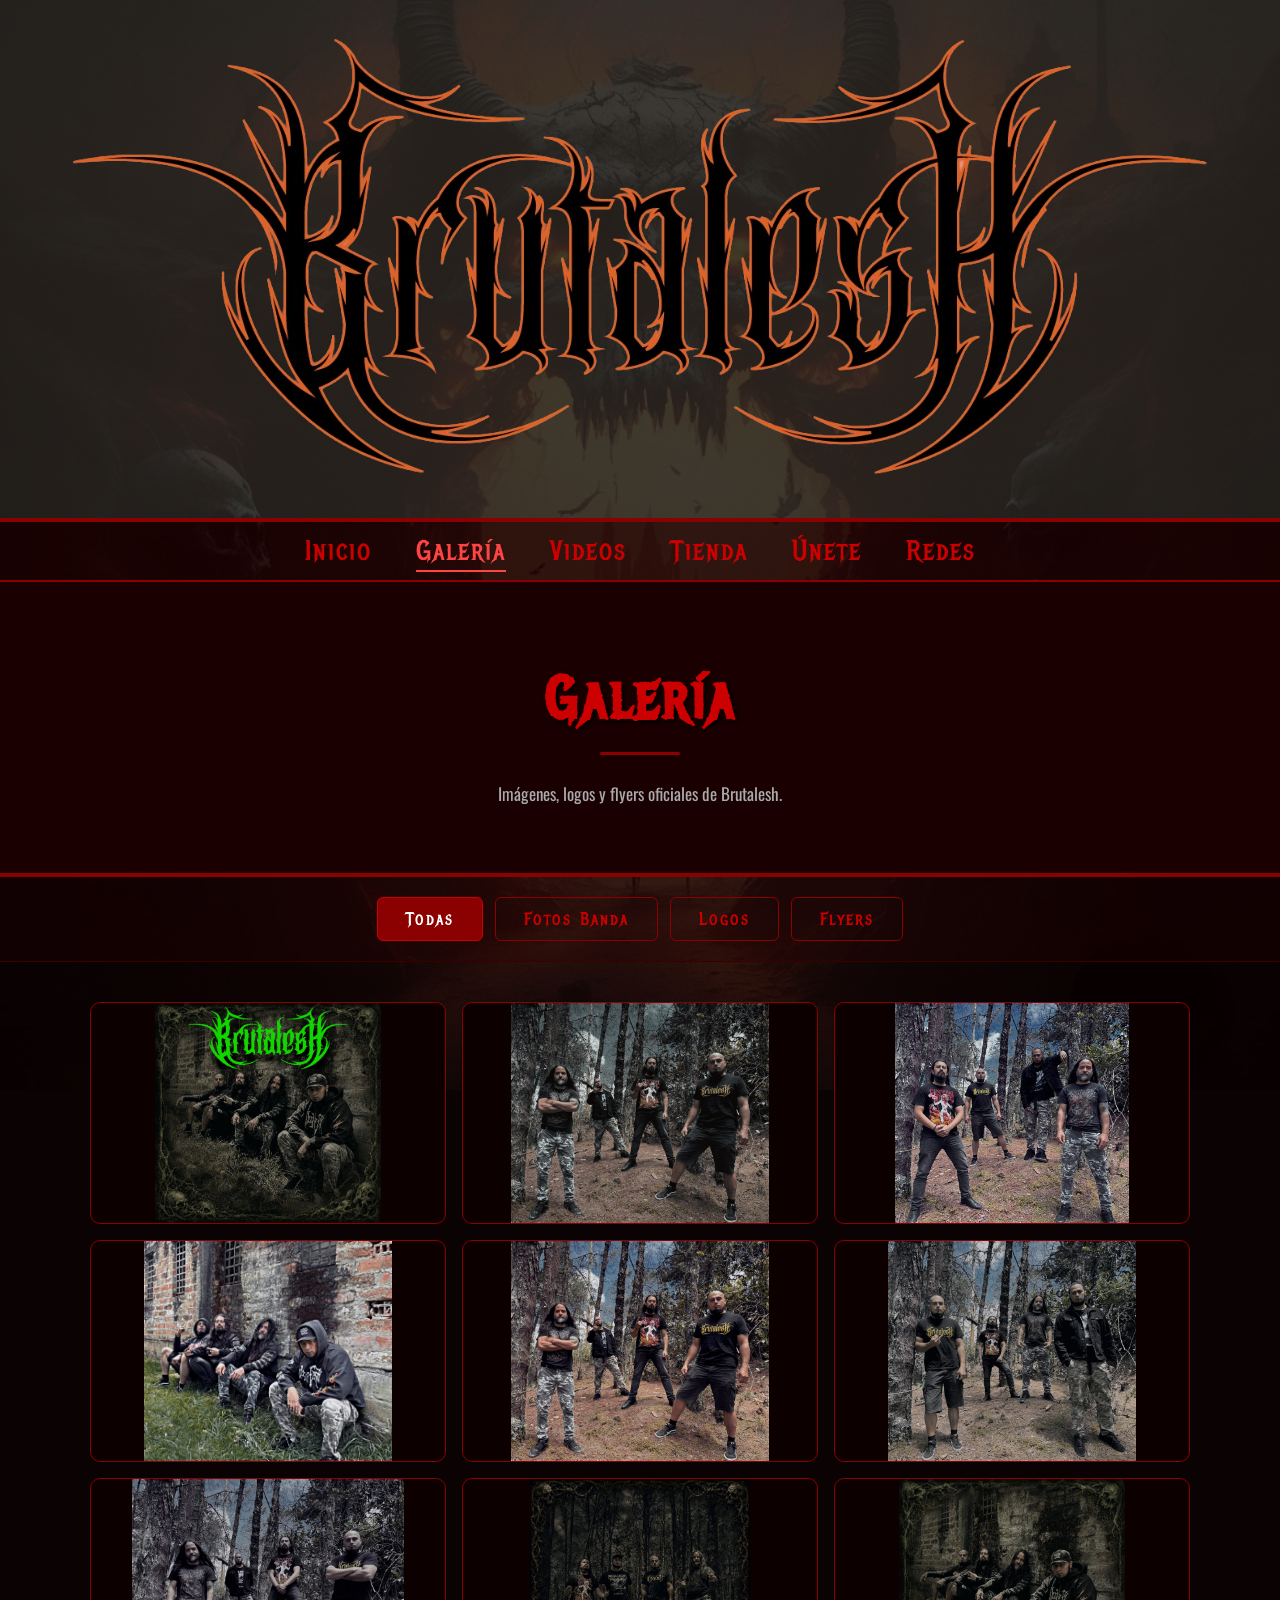
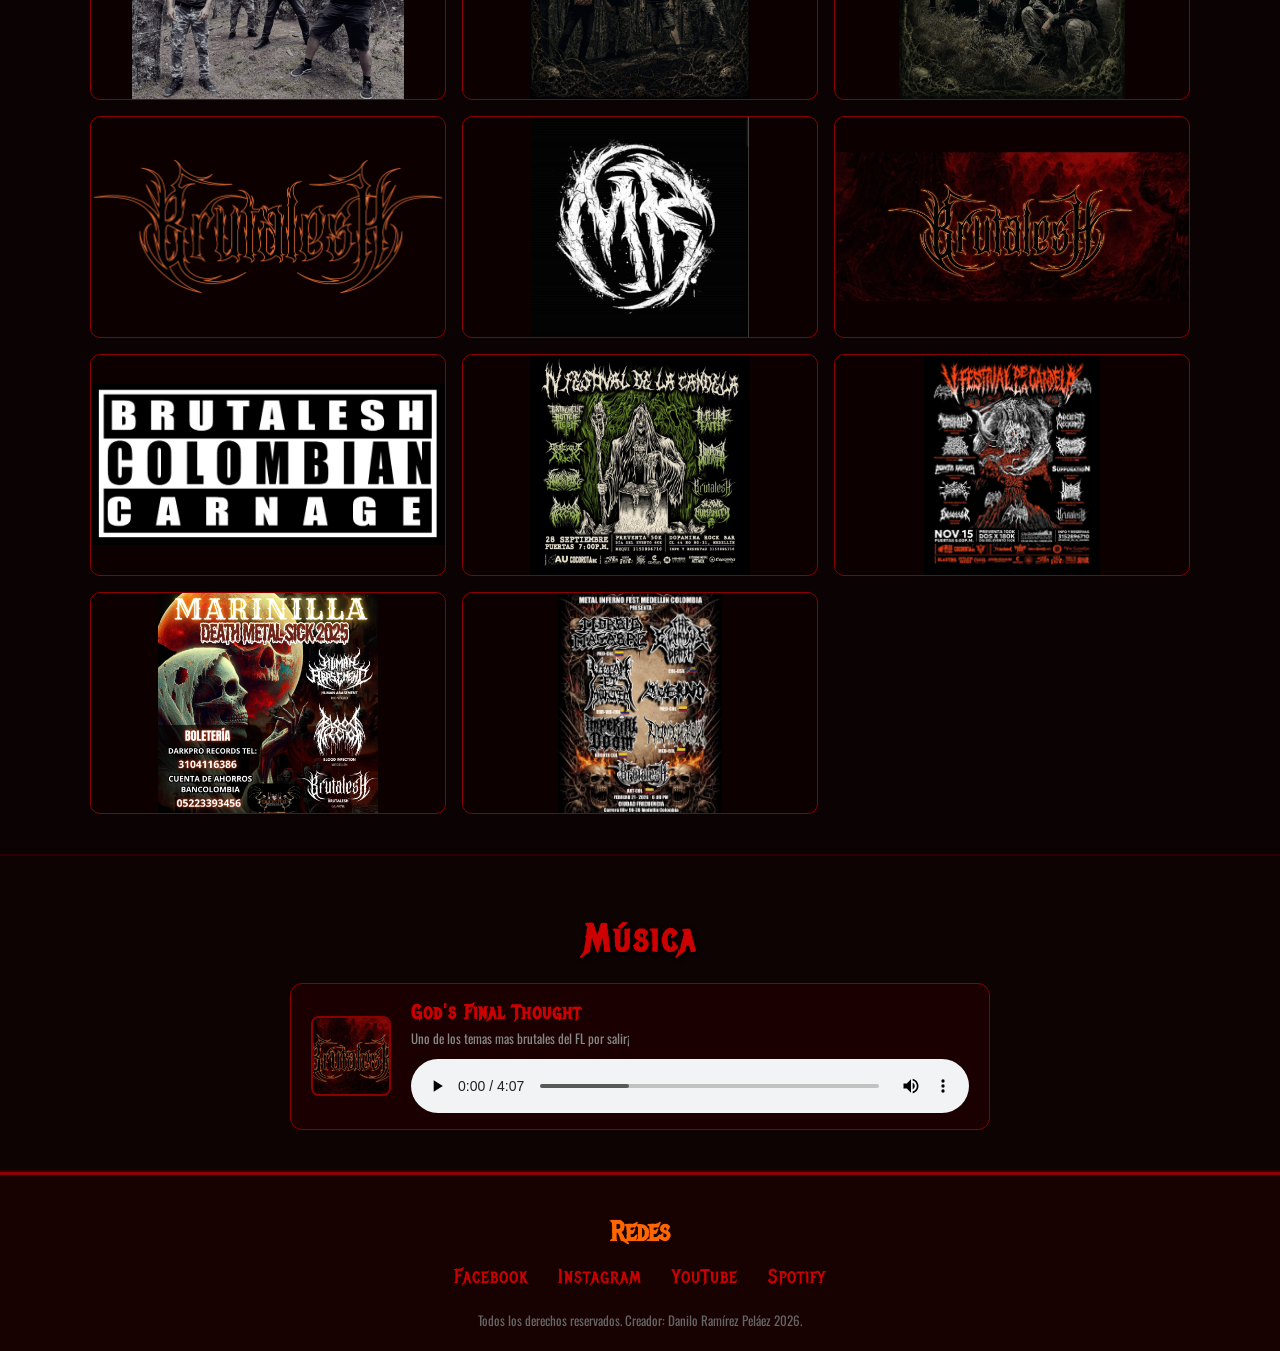
==== Galeria.html @ d6ba1d7a "Creacion Galeria y Actualizacion CSS, Index y Tienda." ====
<!DOCTYPE html>
<html lang="es">

<head>
    <meta charset="UTF-8">
    <meta name="viewport" content="width=device-width, initial-scale=1.0">
    <title>Galería - Brutalesh</title>
    <link rel="preconnect" href="https://fonts.googleapis.com">
    <link href="https://fonts.googleapis.com/css2?family=Metal+Mania&family=Oswald:wght@400;700&display=swap"
        rel="stylesheet">
    <link rel="stylesheet" href="css/estilospropios.css">
</head>

<body>

    <header>
        <div id="fondoCabeza">
            <img src="imagenes/Logo_Original.png" id="Logo">
        </div>
    </header>

    <nav id="menuPpal">
        <a href="index.html#inicio">Inicio</a>
        <a href="galeria.html" class="nav-activo">Galería</a>
        <a href="index.html#seccion3">Videos</a>
        <a href="tienda.html">Tienda</a>
        <a href="index.html#formularioContacto">Únete</a>
        <a href="index.html#redesSociales">Redes</a>
    </nav>

    <main>

        <section id="bannerGaleria">
            <h1>Galería</h1>
            <div class="tienda-divider"></div>
            <p class="tienda-descripcion">Imágenes, logos y flyers oficiales de Brutalesh.</p>
        </section>

        <section id="seccionFiltrosGaleria">
            <div class="filtros-contenedor">
                <button class="filtro-btn activo" onclick="filtrarGaleria('todos', this)">Todas</button>
                <button class="filtro-btn" onclick="filtrarGaleria('banda', this)">Fotos Banda</button>
                <button class="filtro-btn" onclick="filtrarGaleria('logo', this)">Logos</button>
                <button class="filtro-btn" onclick="filtrarGaleria('flyer', this)">Flyers</button>
            </div>
        </section>

        <section id="seccionGaleria">
            <div class="galeria-grid">

                <!-- FOTOS BANDA -->

                <div class="galeria-item" data-categoria="banda"
                    onclick="abrirModal('imagenes/BRUTALESH2026NEW.jpg', 'Brutalesh 2026 New')">
                    <img src="imagenes/BRUTALESH2026NEW.jpg" alt="Brutalesh 2026 New">
                    <div class="galeria-overlay"><span>🔍 Ver</span>
                        <p>Brutalesh 2026 New</p>
                    </div>
                </div>

                <div class="galeria-item" data-categoria="banda"
                    onclick="abrirModal('imagenes/BRUTALESH2026.jpg', 'Brutalesh 2026')">
                    <img src="imagenes/BRUTALESH2026.jpg" alt="Brutalesh 2026">
                    <div class="galeria-overlay"><span>🔍 Ver</span>
                        <p>Brutalesh 2026</p>
                    </div>
                </div>

                <div class="galeria-item" data-categoria="banda"
                    onclick="abrirModal('imagenes/BRUTALESH2026 (2).jpg', 'Brutalesh 2026 — 2')">
                    <img src="imagenes/BRUTALESH2026 (2).jpg" alt="Brutalesh 2026 2">
                    <div class="galeria-overlay"><span>🔍 Ver</span>
                        <p>Brutalesh 2026 — 2</p>
                    </div>
                </div>
                <div class="galeria-item" data-categoria="banda"
                    onclick="abrirModal('imagenes/BRUTALESH2026 (3).jpg', 'Brutalesh 2026 — 3')">
                    <img src="imagenes/BRUTALESH2026 (3).jpg" alt="Brutalesh 2026 3">
                    <div class="galeria-overlay"><span>🔍 Ver</span>
                        <p>Brutalesh 2026 — 3</p>
                    </div>
                </div>
                <div class="galeria-item" data-categoria="banda"
                    onclick="abrirModal('imagenes/BRUTALESH2026 (4).jpg', 'Brutalesh 2026 — 4')">
                    <img src="imagenes/BRUTALESH2026 (4).jpg" alt="Brutalesh 2026 4">
                    <div class="galeria-overlay"><span>🔍 Ver</span>
                        <p>Brutalesh 2026 — 4</p>
                    </div>
                </div>
                <div class="galeria-item" data-categoria="banda"
                    onclick="abrirModal('imagenes/BRUTALESH2026 (5).jpg', 'Brutalesh 2026 — 5')">
                    <img src="imagenes/BRUTALESH2026 (5).jpg" alt="Brutalesh 2026 5">
                    <div class="galeria-overlay"><span>🔍 Ver</span>
                        <p>Brutalesh 2026 — 5</p>
                    </div>
                </div>
                <div class="galeria-item" data-categoria="banda"
                    onclick="abrirModal('imagenes/BRUTALESH2026 (6).jpg', 'Brutalesh 2026 — 6')">
                    <img src="imagenes/BRUTALESH2026 (6).jpg" alt="Brutalesh 2026 6">
                    <div class="galeria-overlay"><span>🔍 Ver</span>
                        <p>Brutalesh 2026 — 6</p>
                    </div>
                </div>
                <div class="galeria-item" data-categoria="banda"
                    onclick="abrirModal('imagenes/BRUTALESH2026 (8).jpg', 'Brutalesh 2026 — 8')">
                    <img src="imagenes/BRUTALESH2026 (8).jpg" alt="Brutalesh 2026 8">
                    <div class="galeria-overlay"><span>🔍 Ver</span>
                        <p>Brutalesh 2026 — 8</p>
                    </div>
                </div>
                <div class="galeria-item" data-categoria="banda"
                    onclick="abrirModal('imagenes/BRUTALESH2026 (10).jpg', 'Brutalesh 2026 — 10')">
                    <img src="imagenes/BRUTALESH2026 (10).jpg" alt="Brutalesh 2026 10">
                    <div class="galeria-overlay"><span>🔍 Ver</span>
                        <p>Brutalesh 2026 — 10</p>
                    </div>
                </div>

                <!-- LOGOS -->
                <div class="galeria-item" data-categoria="logo"
                    onclick="abrirModal('imagenes/Logo_Original.png', 'Logo Original')">
                    <img src="imagenes/Logo_Original.png" alt="Logo Original">
                    <div class="galeria-overlay"><span>🔍 Ver</span>
                        <p>Logo Original</p>
                    </div>
                </div>
                <div class="galeria-item" data-categoria="logo"
                    onclick="abrirModal('imagenes/LogoMutilated.jpg', 'Logo Mutilated')">
                    <img src="imagenes/LogoMutilated.jpg" alt="Logo Mutilated">
                    <div class="galeria-overlay"><span>🔍 Ver</span>
                        <p>Logo Mutilated</p>
                    </div>
                </div>
                <div class="galeria-item" data-categoria="logo"
                    onclick="abrirModal('imagenes/LogoOrigAlter.jpg', 'Logo Original Alternativo')">
                    <img src="imagenes/LogoOrigAlter.jpg" alt="Logo Original Alternativo">
                    <div class="galeria-overlay"><span>🔍 Ver</span>
                        <p>Logo Original Alternativo</p>
                    </div>
                </div>
                <div class="galeria-item" data-categoria="logo"
                    onclick="abrirModal('imagenes/Advisory.jpg', 'Advisory')">
                    <img src="imagenes/Advisory.jpg" alt="Advisory">
                    <div class="galeria-overlay"><span>🔍 Ver</span>
                        <p>Advisory</p>
                    </div>
                </div>

                <!-- FLYERS / CONCIERTOS -->
                <div class="galeria-item" data-categoria="flyer"
                    onclick="abrirModal('imagenes/concierto2024.jpg', 'Concierto 2024')">
                    <img src="imagenes/concierto2024.jpg" alt="Concierto 2024">
                    <div class="galeria-overlay"><span>🔍 Ver</span>
                        <p>Concierto 2024</p>
                    </div>
                </div>
                <div class="galeria-item" data-categoria="flyer"
                    onclick="abrirModal('imagenes/concierto2025.jpg', 'Concierto 2025')">
                    <img src="imagenes/concierto2025.jpg" alt="Concierto 2025">
                    <div class="galeria-overlay"><span>🔍 Ver</span>
                        <p>Concierto 2025</p>
                    </div>
                </div>
                <div class="galeria-item" data-categoria="flyer"
                    onclick="abrirModal('imagenes/concierto2025-2.jpg', 'Concierto 2025 — 2')">
                    <img src="imagenes/concierto2025-2.jpg" alt="Concierto 2025 2">
                    <div class="galeria-overlay"><span>🔍 Ver</span>
                        <p>Concierto 2025 — 2</p>
                    </div>
                </div>
                <div class="galeria-item" data-categoria="flyer"
                    onclick="abrirModal('imagenes/concierto2026.jpg', 'Concierto 2026')">
                    <img src="imagenes/concierto2026.jpg" alt="Concierto 2026">
                    <div class="galeria-overlay"><span>🔍 Ver</span>
                        <p>Concierto 2026</p>
                    </div>
                    <!--        </div>
                <div class="galeria-item" data-categoria="flyer" onclick="abrirModal('imagenes/Caratula_Original.jpg', 'Carátula Demo')">
                    <img src="imagenes/Caratula_Original.jpg" alt="Carátula Demo">
                    <div class="galeria-overlay"><span>🔍 Ver</span><p>Carátula Demo</p></div>
                </div>
                <div class="galeria-item" data-categoria="flyer" onclick="abrirModal('imagenes/DemoArtesanalFront.jpg', 'Demo Artesanal — Frente')">
                    <img src="imagenes/DemoArtesanalFront.jpg" alt="Demo Artesanal Frente">
                    <div class="galeria-overlay"><span>🔍 Ver</span><p>Demo Artesanal — Frente</p></div>
                </div>
                <div class="galeria-item" data-categoria="flyer" onclick="abrirModal('imagenes/DemoArtesanalBack.jpg', 'Demo Artesanal — Reverso')">
                    <img src="imagenes/DemoArtesanalBack.jpg" alt="Demo Artesanal Reverso">
                    <div class="galeria-overlay"><span>🔍 Ver</span><p>Demo Artesanal — Reverso</p></div>
                </div>  -->

                </div>
        </section>

        <!-- AUDIO -->
        <section id="seccionAudio">
            <h2>Música</h2>
            <div class="audio-grid">
                <div class="audio-bloque">
                    <img src="imagenes/LogoOrigAlter.jpg" alt="Carátula God's Final Thought" class="audio-caratula">
                    <div class="audio-info">
                        <h3 class="audio-titulo">God's Final Thought</h3>
                        <p class="audio-album">Uno de los temas mas brutales del FL por salir¡</p>
                        <audio controls src="audios/Brutalesh_-_God_s_Final_Thought.mp3"></audio>
                    </div>
                </div>
            </div>
        </section>

    </main>

    <div id="modalProducto" class="modal-overlay" onclick="cerrarModal()">
        <div class="modal-contenido" onclick="event.stopPropagation()">
            <button class="modal-cerrar" onclick="cerrarModal()">✕</button>
            <img id="modalImg" src="" alt="">
            <p id="modalNombre" class="modal-nombre"></p>
        </div>
    </div>

    <footer>
        <div id="redesSociales">
            <h3>Redes</h3>
            <div class="redes-links">
                <a href="https://www.facebook.com/brutalesh.col?locale=es_LA" target="_blank"
                    rel="noopener">Facebook</a>
                <a href="https://www.instagram.com/brutaleshcol/" target="_blank" rel="noopener">Instagram</a>
                <a href="https://www.youtube.com/@BRUTALESH" target="_blank" rel="noopener">YouTube</a>
                <a href="https://open.spotify.com/search/brutalesh" target="_blank" rel="noopener">Spotify</a>
            </div>
        </div>
        <p class="copyright">Todos los derechos reservados. Creador: Danilo Ramírez Peláez 2026.</p>
    </footer>

    <script>

        function abrirModal(src, nombre) {
            document.getElementById('modalImg').src = src;
            document.getElementById('modalNombre').textContent = nombre;
            document.getElementById('modalProducto').classList.add('modal-visible');
            document.body.style.overflow = 'hidden';
        }

        function cerrarModal() {
            document.getElementById('modalProducto').classList.remove('modal-visible');
            document.body.style.overflow = '';
        }

        document.addEventListener('keydown', function (e) {
            if (e.key === 'Escape') cerrarModal();
        });

        function filtrarGaleria(categoria, botonClickeado) {
            document.querySelectorAll('.filtro-btn').forEach(function (btn) {
                btn.classList.remove('activo');
            });
            botonClickeado.classList.add('activo');

            document.querySelectorAll('.galeria-item').forEach(function (item) {
                if (categoria === 'todos' || item.dataset.categoria === categoria) {
                    item.style.display = 'block';
                    setTimeout(function () {
                        item.style.opacity = '1';
                        item.style.transform = 'scale(1)';
                    }, 10);
                } else {
                    item.style.opacity = '0';
                    item.style.transform = 'scale(0.95)';
                    setTimeout(function () { item.style.display = 'none'; }, 250);
                }
            });
        }

        /* ===== INICIO: activa filtro si viene de index.html con ?categoria= ===== */
        var params = new URLSearchParams(window.location.search);
        var categoriaInicial = params.get('categoria');
        if (categoriaInicial) {
            var btnFiltro = document.querySelector(
                '.filtro-btn[onclick*="' + categoriaInicial + '"]'
            );
            if (btnFiltro) filtrarGaleria(categoriaInicial, btnFiltro);
        }

    </script>

</body>

</html>
---- css/estilospropios.css ----
/* ============================
   RESET GENERAL
   ============================ */
*, *::before, *::after {
    box-sizing: border-box;
    margin: 0;
    padding: 0;
}

/* CORRECCIÓN: scroll suave para que las anclas del nav funcionen bien */
html {
    scroll-behavior: smooth;
    scroll-padding-top: 60px;
}

/* ============================
   BODY
   ============================ */
body {
    font-family: 'Oswald', Arial, sans-serif;
    color: #ddd;
    background-image: url('../imagenes/Caratula_Original.jpg');
    background-attachment: fixed;
    background-size: cover;
    background-position: center;
    background-repeat: no-repeat;
    background-color: #111;
}

/* ============================
   HEADER
   ============================ */
#fondoCabeza {
    width: 100%;
    background-color: rgba(37, 32, 28, 0.88);
    text-align: center;
    padding: 30px 0;
    border-bottom: 4px solid #8b0000;
}

#Logo {
    max-width: 90%;
    height: auto;
}

.imagenes {
    display: block;
    margin: 0 auto;
}

/* Marco rojo solo para imágenes de contenido, NO para el logo del header */
.imagen-con-marco {
    border: 6px solid #8b0000;
    border-radius: 20px;
}

/* ============================
   NAV PRINCIPAL
   CORRECCIÓN: position sticky para que
   quede fijo al hacer scroll
   ============================ */
#menuPpal {
    background-color: rgba(26, 0, 0, 0.90);
    padding: 12px 0;
    text-align: center;
    border-bottom: 2px solid #8b0000;
    position: sticky;
    top: 0;
    z-index: 9999;
    width: 100%;
}

#menuPpal a {
    font-size: 28px;
    text-decoration: none;
    color: #cc0000;
    margin: 0 20px;
    letter-spacing: 2px;
    font-family: 'Metal Mania', cursive;
    transition: color 0.2s;
}

#menuPpal a:hover {
    color: #ff4444;
}

/* ============================
   TÍTULOS GENERALES
   ============================ */
h1 {
    color: #cc0000;
    font-size: 60px;
    text-align: center;
    margin: 30px 0 15px;
    font-family: 'Metal Mania', cursive;
    letter-spacing: 4px;
    text-shadow: 2px 2px 4px #000;
}

h2 {
    color: #cc0000;
    font-size: 38px;
    text-align: center;
    margin: 20px 0 15px;
    font-family: 'Metal Mania', cursive;
    letter-spacing: 3px;
    text-shadow: 2px 2px 4px #000;
}

h3 {
    font-size: 24px;
    font-family: 'Metal Mania', cursive;
    color: #ff6600;
    margin: 10px 0 8px;
    text-align: center;
}

p {
    font-family: 'Oswald', Arial, sans-serif;
    font-size: 17px;
    color: #ccc;
    line-height: 1.7;
}

hr {
    border: none;
    border-top: 2px solid #8b0000;
    margin: 30px 20px;
}

/* ============================
   SECCIONES
   ============================ */
section {
    padding: 40px 30px;
    border-bottom: 2px solid #2a0000;
    background-color: rgba(0, 0, 0, 0.75);
}

/* ============================
   SECCIÓN 1
   ============================ */
.seccion1-contenido {
    display: flex;
    flex-direction: row;
    gap: 60px;
    align-items: center;
    max-width: 1300px;
    margin: 0 auto;
}

.seccion1-texto {
    flex: 1.2;
    max-width: 700px;
}

.seccion1-texto p {
    font-size: 18px;
    line-height: 1.9;
    text-align: justify;
}

.seccion1-foto {
    flex: 1;
    display: flex;
    flex-direction: column;
    align-items: center;
}

.foto-banda {
    width: 100%;
    max-width: 550px;
    height: auto;
    border-radius: 12px;
    display: block;
    margin: 0 auto;
    object-fit: contain;
}

.pie-foto {
    color: #888;
    font-size: 14px;
    text-align: center;
    margin-top: 8px;
}

/* ============================
   SECCIÓN 2
   ============================ */
#seccion2 { background-color: rgba(13, 0, 0, 0.80); }

.seccion2-grid {
    display: flex;
    flex-direction: row;
    gap: 20px;
    justify-content: center;
    max-width: 1100px;
    margin: 0 auto;
}

.bloque-galeria {
    flex: 1;
    background-color: #1a0000;
    border: 1px solid #8b0000;
    border-radius: 10px;
    padding: 15px;
    text-align: center;
    text-decoration: none;
    cursor: pointer;
    transition: border-color 0.2s, transform 0.2s;
}

.bloque-galeria:hover {
    border-color: #cc0000;
    transform: translateY(-4px);
}

.bloque-galeria img {
    width: 100%;
    height: 180px;
    object-fit: contain;
    border-radius: 8px;
    margin-top: 10px;
}

/* ============================
   SECCIÓN 3
   ============================ */
#seccion3 { background-color: rgba(10, 0, 0, 0.80); }

.seccion3-contenido {
    display: flex;
    flex-direction: column;    /* apilado vertical — cada video ocupa su ancho completo */
    gap: 30px;
    max-width: 900px;          /* ancho controlado para que los videos no sean enormes */
    margin: 0 auto;
}

.video-principal {
    width: 100%;
}

.videos-secundarios {
    display: flex;
    flex-direction: row;       /* los dos secundarios en fila al mismo nivel */
    gap: 20px;
    width: 100%;
}

.video-secundario {
    flex: 1;                   /* cada secundario ocupa la mitad del ancho */
    background-color: #1a0000;
    border: 1px solid #8b0000;
    border-radius: 10px;
    padding: 12px;
}

.contenedor-video {
    position: relative;
    padding-bottom: 56.25%;   /* ratio 16:9 */
    height: 0;
    overflow: hidden;
    border-radius: 8px;
    margin-top: 8px;
}

.contenedor-video iframe {
    position: absolute;
    top: 0; left: 0;
    width: 100%; height: 100%;
    border: none;
}

/* ============================
   SECCIÓN 4
   ============================ */
#seccion4 { background-color: rgba(13, 0, 0, 0.80); }

.seccion4-contenido {
    display: flex;
    flex-direction: column;    /* Tienda arriba, Únete abajo — mismo ancho */
    gap: 30px;
    max-width: 900px;          /* mismo ancho que sección de videos */
    margin: 0 auto;
}

.bloque-tienda {
    background-color: #1a0000;
    border: 1px solid #8b4000;
    border-radius: 12px;
    padding: 30px 20px;
    text-align: center;
    display: flex;
    flex-direction: column;
    align-items: center;
    gap: 10px;
}

.bloque-tienda p {
    margin: 0;
    text-align: center;
}

.boton-tienda {
    display: inline-block;
    background-color: #8b4000;
    color: white;
    text-decoration: none;
    padding: 12px 28px;
    font-size: 18px;
    font-family: 'Metal Mania', cursive;
    border-radius: 8px;
    letter-spacing: 2px;
    transition: background-color 0.2s;
    margin-top: 10px;
}

.boton-tienda:hover { background-color: #cc6600; }

.bloque-formulario {
    width: 100%;
}

#formularioContacto {
    background-color: #1a0000;
    border: 1px solid #8b0000;
    border-radius: 12px;
    padding: 25px;
}

.campoForm {
    margin-bottom: 14px;
    display: flex;
    flex-direction: column;
    gap: 5px;
}

.campoForm label {
    color: #cc0000;
    font-size: 15px;
    font-weight: bold;
    font-family: 'Metal Mania', cursive;
}

.campoForm input[type="text"],
.campoForm input[type="number"],
.campoForm input[type="email"],
.campoForm input[type="password"],
.campoForm textarea,
.campoForm select {
    background-color: #2a0000;
    color: #ddd;
    border: 1px solid #8b0000;
    border-radius: 6px;
    padding: 8px 10px;
    font-size: 15px;
    font-family: 'Oswald', sans-serif;
    outline: none;
}

.campoForm input:focus,
.campoForm textarea:focus,
.campoForm select:focus {
    border-color: #ff4444;
}

#grupoRadio {
    display: flex;
    align-items: center;
    gap: 10px;
    flex-wrap: wrap;
}

#grupoRadio label {
    color: #ddd;
    font-size: 14px;
    font-family: 'Oswald', sans-serif;
}

input[type="submit"] {
    display: block;
    margin: 16px auto 0;
    background-color: #8b0000;
    color: white;
    border: none;
    padding: 12px 30px;
    font-size: 18px;
    font-family: 'Metal Mania', cursive;
    border-radius: 8px;
    cursor: pointer;
    letter-spacing: 2px;
    transition: background-color 0.2s;
}

input[type="submit"]:hover { background-color: #cc0000; }

/* ============================
   FOOTER
   ============================ */
footer {
    background-color: rgba(26, 0, 0, 0.92);
    border-top: 3px solid #8b0000;
    text-align: center;
    padding: 30px 20px 20px;
}

#redesSociales h3 {
    font-size: 28px;
    margin-bottom: 15px;
    color: #ff6600;
}

.redes-links {
    display: flex;
    justify-content: center;
    gap: 30px;
    flex-wrap: wrap;
    margin-bottom: 20px;
}

.redes-links a {
    color: #cc0000;
    text-decoration: none;
    font-size: 20px;
    font-family: 'Metal Mania', cursive;
    letter-spacing: 1px;
    transition: color 0.2s;
}

.redes-links a:hover { color: #ff4444; }

.copyright {
    font-size: 13px;
    color: #666;
    margin-top: 10px;
}

/* ============================
   RESPONSIVE — MÓVIL
   ============================ */
@media (max-width: 768px) {

    .seccion1-contenido {
        flex-direction: column;
        gap: 25px;
    }

    .seccion1-texto {
        max-width: 100%;
    }

    .seccion1-texto p {
        font-size: 16px;
        text-align: left;
    }

    .foto-banda {
        max-width: 100%;
    }
}

@media (min-width: 768px) and (max-width: 1300px) {

    .seccion1-contenido {
        gap: 30px;
        align-items: flex-start;
    }

    .seccion1-texto {
        flex: 1.3;
    }

    .seccion1-texto p {
        font-size: 16px;
        line-height: 1.7;
        text-align: justify;
    }

    .seccion1-foto {
        flex: 0.9;
    }

    .foto-banda {
        max-width: 100%;
    }
}

/* ====================================================
   TIENDA
   ==================================================== */

/* Enlace activo en el nav */
.nav-activo {
    color: #ff4444 !important;
    border-bottom: 2px solid #ff4444;
    padding-bottom: 2px;
}

/* Banner */
#bannerTienda {
    background-color: #1a0000;
    border-bottom: 4px solid #8b0000;
    text-align: center;
    padding: 50px 20px 40px;
}

.tienda-badge {
    display: inline-block;
    margin-bottom: 18px;
}

.badge-img {
    width: auto;
    max-width: 300px;
    max-height: 120px;
    display: block;
    margin: 0 auto;
    object-fit: contain;
}

.tienda-divider {
    width: 80px;
    height: 3px;
    background-color: #8b0000;
    margin: 0 auto 25px;
    border-radius: 2px;
}

.tienda-descripcion {
    font-family: 'Oswald', sans-serif;
    font-size: 17px;
    color: #aaa;
    max-width: 500px;
    margin: 0 auto 30px;
    line-height: 1.6;
}

.tienda-stats {
    display: flex;
    justify-content: center;
    gap: 40px;
    flex-wrap: wrap;
}

.stat-item { text-align: center; }

.stat-num {
    display: block;
    font-family: 'Metal Mania', cursive;
    font-size: 30px;
    color: #cc0000;
}

.stat-label {
    font-family: 'Oswald', sans-serif;
    font-size: 12px;
    color: #666;
    letter-spacing: 2px;
    text-transform: uppercase;
}

/* Filtros */
#seccionFiltros {
    background-color: rgba(20, 0, 0, 0.85);
    padding: 20px;
    text-align: center;
    border-bottom: 1px solid #3a0000;
}

.filtros-contenedor {
    display: flex;
    justify-content: center;
    gap: 12px;
    flex-wrap: wrap;
}

.filtro-btn {
    background-color: transparent;
    color: #cc0000;
    border: 1px solid #8b0000;
    padding: 10px 28px;
    font-size: 18px;
    font-family: 'Metal Mania', cursive;
    letter-spacing: 2px;
    border-radius: 6px;
    cursor: pointer;
    transition: background-color 0.2s, color 0.2s, border-color 0.2s;
}

.filtro-btn:hover {
    background-color: #3a0000;
    color: #ff4444;
    border-color: #ff4444;
}

.filtro-btn.activo {
    background-color: #8b0000;
    color: #fff;
    border-color: #cc0000;
}

/* Grilla */
#seccionProductos {
    background-color: rgba(10, 0, 0, 0.80);
    padding: 40px 30px;
}

.productos-grid {
    display: grid;
    grid-template-columns: repeat(3, 1fr);
    gap: 25px;
    max-width: 1100px;
    margin: 0 auto;
}

/* Tarjeta */
.tarjeta-producto {
    background-color: #1a0000;
    border: 1px solid #8b0000;
    border-radius: 12px;
    display: flex;
    flex-direction: column;
    transition: border-color 0.25s ease, opacity 0.25s ease;
    /* SIN transform aquí: mover toda la tarjeta causa que el cursor
       pierda posición relativa sobre los botones hijos, generando
       mouseenter/mouseleave en bucle (el titilado) */
}

.tarjeta-producto:hover {
    border-color: #cc0000;
    /* SIN translateY: el efecto de elevación se aplica
       solo a la imagen abajo, no a toda la tarjeta */
}

/* Imagen del producto
   CORRECCIÓN: una sola definición de .producto-imagen */
.producto-imagen {
    position: relative;
    width: 100%;
    height: 260px;
    background-color: #0d0000;
    cursor: pointer;
    /* border-radius en la imagen para mantener las esquinas redondeadas
       ahora que .tarjeta-producto no tiene overflow:hidden */
    border-radius: 12px 12px 0 0;
    overflow: hidden;
}

.producto-imagen img {
    width: 100%;
    height: 100%;
    object-fit: contain;
    display: block;
    transition: transform 0.3s ease;
    pointer-events: none;
}

/* El efecto visual de elevación se aplica solo a la imagen,
   no a la tarjeta completa, para no afectar los botones de color */
.tarjeta-producto:hover .producto-imagen img {
    transform: scale(1.05) translateY(-4px);
}

/* Etiqueta encima de la imagen */
.producto-tag {
    position: absolute;
    top: 10px;
    left: 10px;
    background-color: #8b0000;
    color: #fff;
    font-family: 'Oswald', sans-serif;
    font-size: 11px;
    letter-spacing: 2px;
    padding: 3px 10px;
    border-radius: 4px;
    text-transform: uppercase;
}

.producto-tag.nuevo { background-color: #cc6600; }

/* Info */
.producto-info {
    padding: 16px;
    display: flex;
    flex-direction: column;
    flex: 1;
    gap: 8px;
}

.producto-nombre {
    font-family: 'Metal Mania', cursive;
    font-size: 20px;
    color: #cc0000;
    margin: 0;
    text-align: left;
    letter-spacing: 1px;
}

.producto-descripcion {
    font-family: 'Oswald', sans-serif;
    font-size: 14px;
    color: #999;
    line-height: 1.5;
    margin: 0;
    flex: 1;
}

.producto-footer {
    display: flex;
    justify-content: space-between;
    align-items: center;
    margin-top: 8px;
}

.producto-precio {
    font-family: 'Metal Mania', cursive;
    font-size: 22px;
    color: #ff6600;
}

.btn-agregar {
    background-color: #8b0000;
    color: #fff;
    border: none;
    padding: 8px 16px;
    font-size: 14px;
    font-family: 'Oswald', sans-serif;
    letter-spacing: 1px;
    border-radius: 6px;
    cursor: pointer;
    transition: background-color 0.2s;
}

.btn-agregar:hover { background-color: #cc0000; }

/* Zoom hint */
.zoom-hint {
    position: absolute;
    bottom: 0;
    left: 0;
    right: 0;
    background-color: rgba(139, 0, 0, 0.85);
    color: #fff;
    font-family: 'Oswald', sans-serif;
    font-size: 13px;
    letter-spacing: 1px;
    text-align: center;
    padding: 7px 0;
    opacity: 0;
    transform: translateY(100%);
    transition: opacity 0.25s ease, transform 0.25s ease;
    cursor: pointer;
}

.producto-imagen:hover .zoom-hint {
    opacity: 1;
    transform: translateY(0);
}

/* Selector de colores */
.titulo-colores {
    color: #888;
    font-family: 'Oswald', sans-serif;
    font-size: 12px;
    letter-spacing: 2px;
    text-transform: uppercase;
    margin-top: 10px;
    margin-bottom: 8px;
}

.selector-colores {
    display: flex;
    gap: 6px;
    flex-wrap: wrap;
    margin-bottom: 10px;
}

.selector-colores button {
    flex: 1;
    background: transparent;
    border: 1px solid #4a0000;
    color: #aaa;
    padding: 5px 8px;
    font-family: 'Oswald', sans-serif;
    font-size: 12px;
    letter-spacing: 1px;
    cursor: pointer;
    border-radius: 20px;
    transition: border-color 0.2s, color 0.2s, background 0.2s;
    white-space: nowrap;
}

.selector-colores button:hover {
    border-color: #cc0000;
    color: #fff;
    background: rgba(139, 0, 0, 0.25);
}

.selector-colores button.color-activo {
    border-color: #cc0000;
    color: #fff;
    background: rgba(139, 0, 0, 0.50);
    font-weight: bold;
}

/* Carrito */
#seccionCarrito {
    background-color: rgba(20, 0, 0, 0.85);
    padding: 40px 30px;
}

.carrito-contenedor {
    max-width: 700px;
    margin: 0 auto;
    background-color: #1a0000;
    border: 1px solid #8b0000;
    border-radius: 12px;
    padding: 25px;
}

.carrito-vacio {
    text-align: center;
    color: #666;
    font-size: 16px;
    padding: 20px 0;
}

.carrito-fila {
    display: flex;
    align-items: center;
    justify-content: space-between;
    padding: 12px 0;
    border-bottom: 1px solid #2a0000;
    gap: 12px;
}

.carrito-nombre {
    font-family: 'Oswald', sans-serif;
    font-size: 16px;
    color: #ccc;
    flex: 1;
}

.carrito-cantidad {
    display: flex;
    align-items: center;
    gap: 10px;
}

.carrito-cantidad button {
    background-color: #3a0000;
    color: #cc0000;
    border: 1px solid #8b0000;
    width: 28px;
    height: 28px;
    border-radius: 4px;
    font-size: 18px;
    cursor: pointer;
    line-height: 1;
    transition: background-color 0.2s;
}

.carrito-cantidad button:hover {
    background-color: #8b0000;
    color: #fff;
}

.carrito-cantidad span {
    font-family: 'Oswald', sans-serif;
    font-size: 16px;
    color: #ddd;
    min-width: 20px;
    text-align: center;
}

.carrito-subtotal {
    font-family: 'Metal Mania', cursive;
    font-size: 18px;
    color: #ff6600;
    min-width: 90px;
    text-align: right;
}

.carrito-footer {
    margin-top: 20px;
    display: flex;
    flex-direction: column;
    gap: 12px;
}

.carrito-total {
    display: flex;
    justify-content: space-between;
    align-items: center;
    padding: 12px 0;
    border-top: 2px solid #8b0000;
}

.carrito-total span {
    font-family: 'Oswald', sans-serif;
    font-size: 20px;
    color: #ccc;
}

.total-precio {
    font-family: 'Metal Mania', cursive;
    font-size: 28px;
    color: #ff6600 !important;
}

.btn-comprar {
    background-color: #8b0000;
    color: #fff;
    border: none;
    padding: 14px;
    font-size: 20px;
    font-family: 'Metal Mania', cursive;
    letter-spacing: 2px;
    border-radius: 8px;
    cursor: pointer;
    transition: background-color 0.2s;
    width: 100%;
}

.btn-comprar:hover { background-color: #cc0000; }

.btn-vaciar {
    background-color: transparent;
    color: #666;
    border: 1px solid #3a0000;
    padding: 8px;
    font-size: 14px;
    font-family: 'Oswald', sans-serif;
    border-radius: 6px;
    cursor: pointer;
    transition: color 0.2s, border-color 0.2s;
    width: 100%;
}

.btn-vaciar:hover {
    color: #cc0000;
    border-color: #8b0000;
}

/* Modal */
.modal-overlay {
    display: none;
    position: fixed;
    inset: 0;
    background-color: rgba(0, 0, 0, 0.92);
    z-index: 99999;
    justify-content: center;
    align-items: center;
    padding: 20px;
}

.modal-overlay.modal-visible { display: flex; }

.modal-contenido {
    position: relative;
    max-width: 800px;
    width: 100%;
    text-align: center;
    animation: modalEntrada 0.25s ease;
}

@keyframes modalEntrada {
    from { opacity: 0; transform: scale(0.92); }
    to   { opacity: 1; transform: scale(1); }
}

.modal-contenido img {
    width: 100%;
    max-height: 80vh;
    object-fit: contain;
    border-radius: 10px;
    display: block;
    margin: 0 auto;
}

.modal-nombre {
    font-family: 'Metal Mania', cursive;
    font-size: 22px;
    color: #cc0000;
    margin-top: 14px;
    letter-spacing: 2px;
}

.modal-cerrar {
    position: absolute;
    top: -16px;
    right: -16px;
    background-color: #8b0000;
    color: #fff;
    border: none;
    width: 36px;
    height: 36px;
    border-radius: 50%;
    font-size: 18px;
    cursor: pointer;
    line-height: 1;
    transition: background-color 0.2s;
    z-index: 1;
}

.modal-cerrar:hover { background-color: #cc0000; }

/* Responsive tienda */
@media (max-width: 768px) {
    .productos-grid {
        grid-template-columns: repeat(2, 1fr);
        gap: 15px;
    }
    .producto-nombre { font-size: 16px; }
    .producto-precio { font-size: 18px; }
}

@media (max-width: 480px) {
    .productos-grid { grid-template-columns: 1fr; }
}

/* ====================================================
   GALERÍA
   ==================================================== */

/* Banner */
#bannerGaleria {
    background-color: #1a0000;
    border-bottom: 4px solid #8b0000;
    text-align: center;
    padding: 50px 20px 35px;
}

/* Filtros — reutiliza #seccionFiltros de tienda pero con id propio */
#seccionFiltrosGaleria {
    background-color: rgba(20, 0, 0, 0.85);
    padding: 20px;
    text-align: center;
    border-bottom: 1px solid #3a0000;
}

/* Grilla de imágenes */
#seccionGaleria {
    background-color: rgba(10, 0, 0, 0.80);
    padding: 40px 30px;
}

.galeria-grid {
    display: grid;
    grid-template-columns: repeat(3, 1fr);
    gap: 16px;
    max-width: 1100px;
    margin: 0 auto;
}

/* Cada item de la galería */
.galeria-item {
    position: relative;
    border-radius: 10px;
    overflow: hidden;
    border: 1px solid #8b0000;
    cursor: pointer;
    /* La transición solo en opacity y transform — NO en display
       para evitar el mismo problema del titilado que tuvimos */
    transition: opacity 0.25s ease, transform 0.25s ease, border-color 0.25s ease;
    background-color: #0d0000;
}

.galeria-item:hover {
    border-color: #cc0000;
}

.galeria-item img {
    width: 100%;
    height: 220px;
    object-fit: contain;
    display: block;
    /* pointer-events none: evita interferencia de la imagen
       con el onclick del contenedor */
    pointer-events: none;
    transition: transform 0.3s ease;
}

.galeria-item:hover img {
    transform: scale(1.05);
}

/* Overlay con nombre — aparece al hacer hover */
.galeria-overlay {
    position: absolute;
    inset: 0;
    background-color: rgba(139, 0, 0, 0.80);
    display: flex;
    flex-direction: column;
    justify-content: center;
    align-items: center;
    gap: 8px;
    opacity: 0;
    transition: opacity 0.25s ease;
    /* pointer-events none: el click lo maneja el .galeria-item padre */
    pointer-events: none;
}

.galeria-item:hover .galeria-overlay {
    opacity: 1;
}

.galeria-overlay span {
    font-family: 'Oswald', sans-serif;
    font-size: 22px;
    color: #fff;
}

.galeria-overlay p {
    font-family: 'Metal Mania', cursive;
    font-size: 14px;
    color: #ffcccc;
    text-align: center;
    padding: 0 10px;
    line-height: 1.4;
    margin: 0;
}

/* Sección de audio */
#seccionAudio {
    background-color: rgba(13, 0, 0, 0.85);
    padding: 40px 30px;
}

.audio-grid {
    display: flex;
    flex-direction: column;
    gap: 20px;
    max-width: 700px;
    margin: 20px auto 0;
}

.audio-bloque {
    display: flex;
    flex-direction: row;
    align-items: center;
    gap: 20px;
    background-color: #1a0000;
    border: 1px solid #8b0000;
    border-radius: 12px;
    padding: 16px 20px;
}

.audio-caratula {
    width: 80px;
    height: 80px;
    object-fit: cover;
    border-radius: 8px;
    border: 2px solid #8b0000;
    flex-shrink: 0;
}

.audio-info {
    flex: 1;
    display: flex;
    flex-direction: column;
    gap: 4px;
}

.audio-titulo {
    font-family: 'Metal Mania', cursive;
    font-size: 20px;
    color: #cc0000;
    margin: 0;
    text-align: left;
    letter-spacing: 1px;
}

.audio-album {
    font-family: 'Oswald', sans-serif;
    font-size: 13px;
    color: #888;
    margin: 0;
    line-height: 1.4;
}

.audio-info audio {
    width: 100%;
    margin-top: 8px;
}

/* Responsive galería */
@media (max-width: 768px) {
    .galeria-grid {
        grid-template-columns: repeat(2, 1fr);
    }

    .audio-bloque {
        flex-direction: column;
        text-align: center;
    }

    .audio-titulo {
        text-align: center;
    }

    .audio-album {
        text-align: center;
    }
}

@media (max-width: 480px) {
    .galeria-grid {
        grid-template-columns: 1fr;
    }
}

/* ============================
   CD DOBLE — hover muestra trasera
   ============================ */

/* Las dos imágenes se apilan en el mismo espacio */
.cd-doble {
    position: relative;
}

.cd-doble .cd-frente,
.cd-doble .cd-trasera {
    position: absolute;
    top: 0; left: 0;
    width: 100%;
    height: 100%;
    object-fit: contain;
    transition: opacity 0.35s ease;
    pointer-events: none;
}

/* Frente visible, trasera oculta por defecto */
.cd-doble .cd-frente  { opacity: 1; }
.cd-doble .cd-trasera { opacity: 0; }

/* Al hacer hover: frente se oculta, trasera aparece */
.cd-doble:hover .cd-frente  { opacity: 0; }
.cd-doble:hover .cd-trasera { opacity: 1; }

/* Necesita altura fija para que position:absolute funcione */
.cd-doble {
    min-height: 220px;
}

/* ============================
   MODAL — navegación flechas
   ============================ */
.modal-nav {
    display: flex;
    align-items: center;
    justify-content: center;
    gap: 20px;
    margin-top: 14px;
}

.modal-flecha {
    background-color: #8b0000;
    color: #fff;
    border: none;
    width: 40px;
    height: 40px;
    border-radius: 50%;
    font-size: 28px;
    line-height: 1;
    cursor: pointer;
    transition: background-color 0.2s;
    display: flex;
    align-items: center;
    justify-content: center;
}

.modal-flecha:hover { background-color: #cc0000; }

.modal-indicador {
    font-family: 'Oswald', sans-serif;
    font-size: 14px;
    color: #aaa;
    letter-spacing: 1px;
    min-width: 90px;
    text-align: center;
}
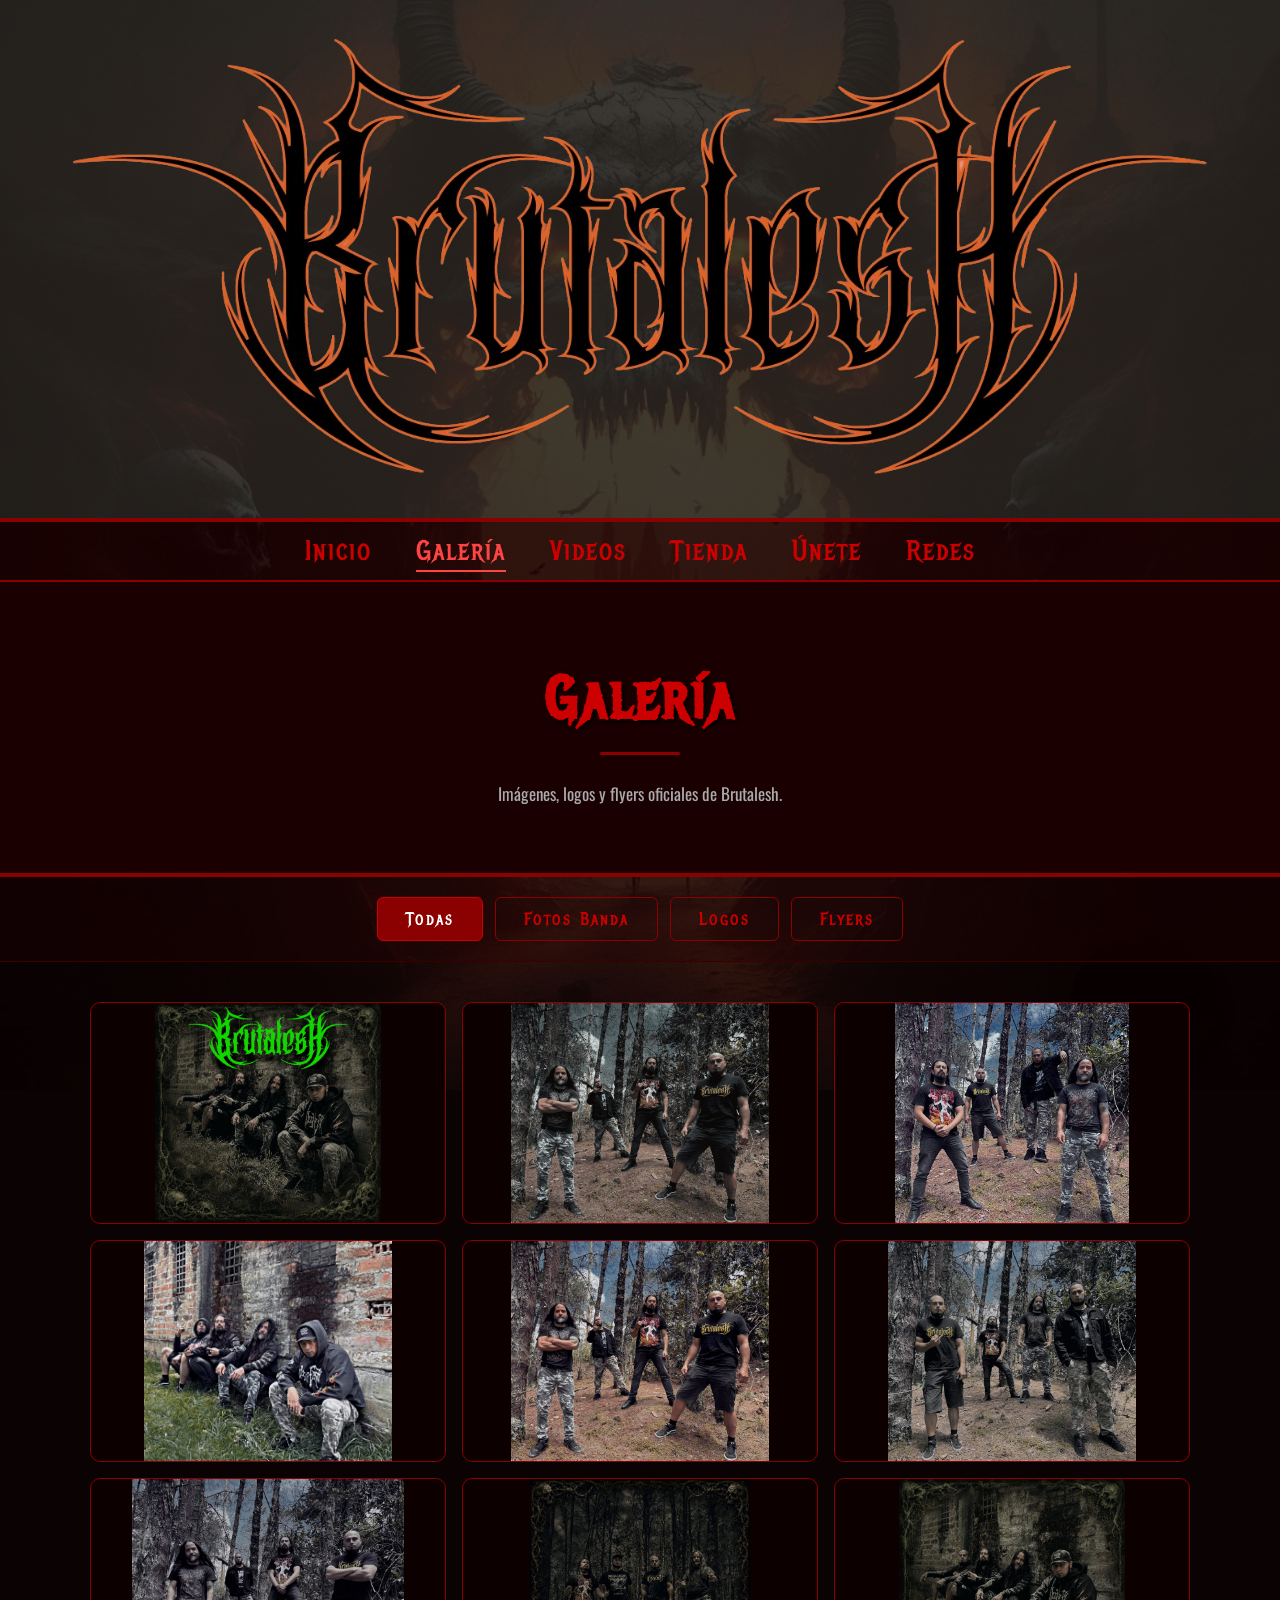
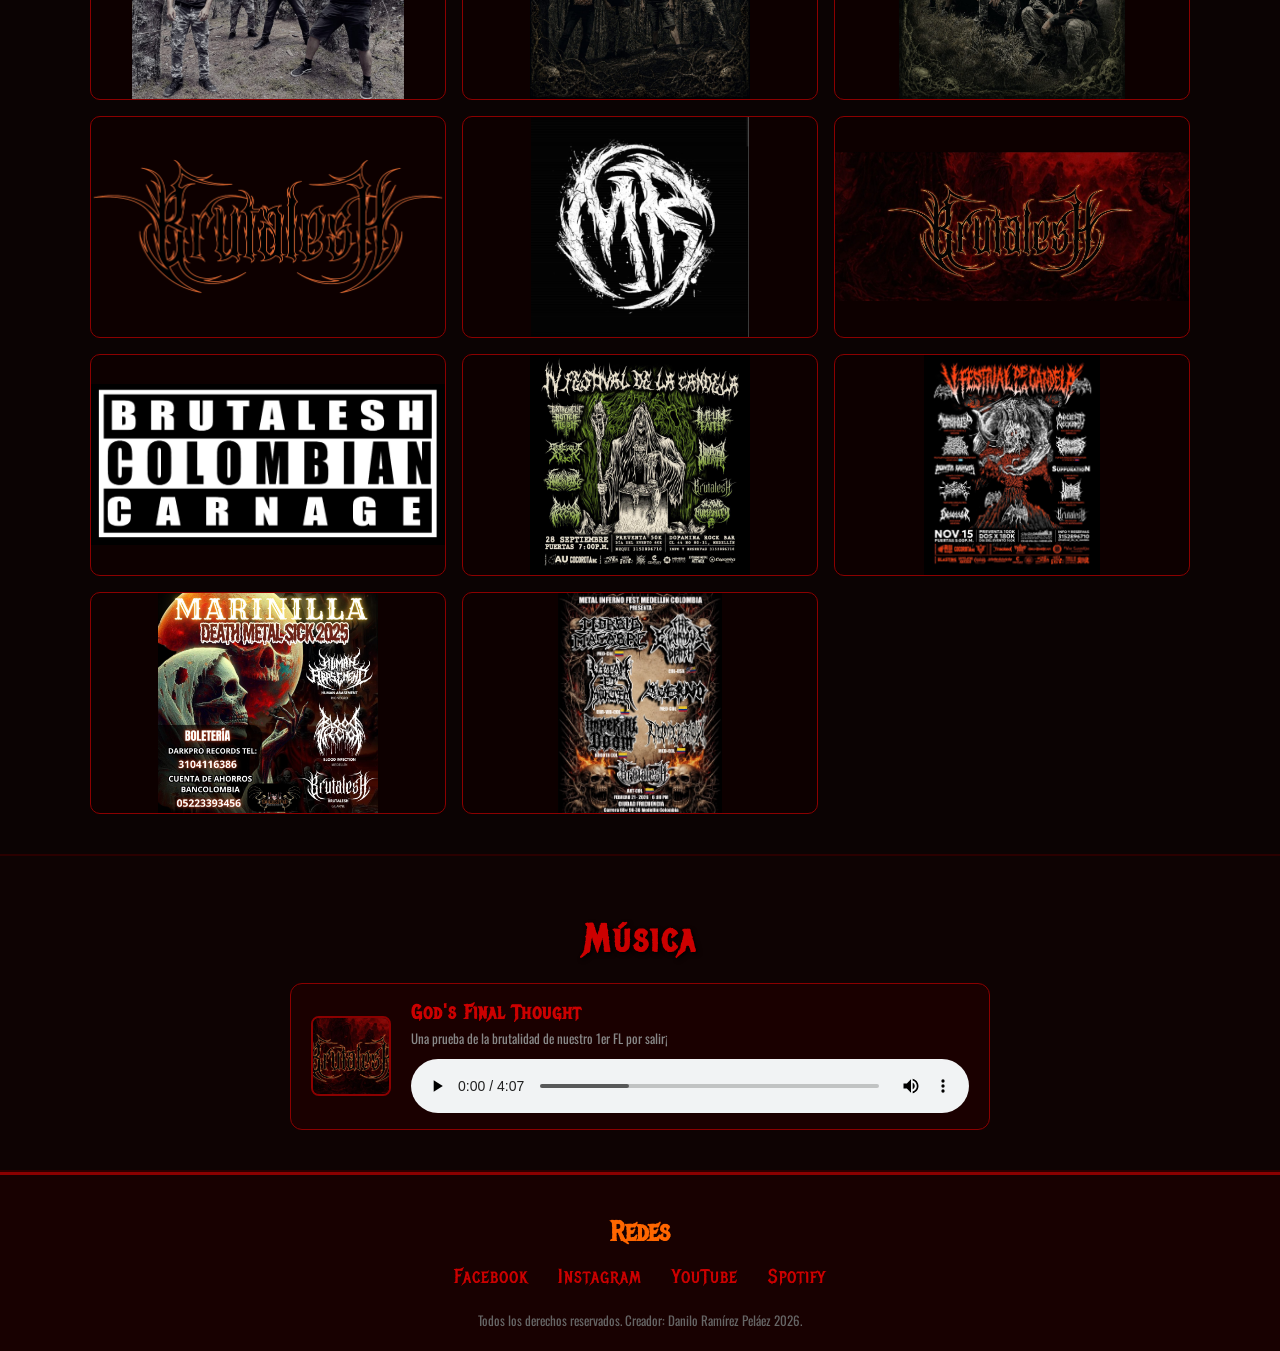
==== commit 3a8af492: "correccion galeria" ====
--- a/Galeria.html
+++ b/Galeria.html
@@ -199,7 +199,7 @@
                     <img src="imagenes/LogoOrigAlter.jpg" alt="Carátula God's Final Thought" class="audio-caratula">
                     <div class="audio-info">
                         <h3 class="audio-titulo">God's Final Thought</h3>
-                        <p class="audio-album">Uno de los temas mas brutales del FL por salir¡</p>
+                        <p class="audio-album">Una prueba de la brutalidad de nuestro 1er FL por salir¡</p>
                         <audio controls src="audios/Brutalesh_-_God_s_Final_Thought.mp3"></audio>
                     </div>
                 </div>
